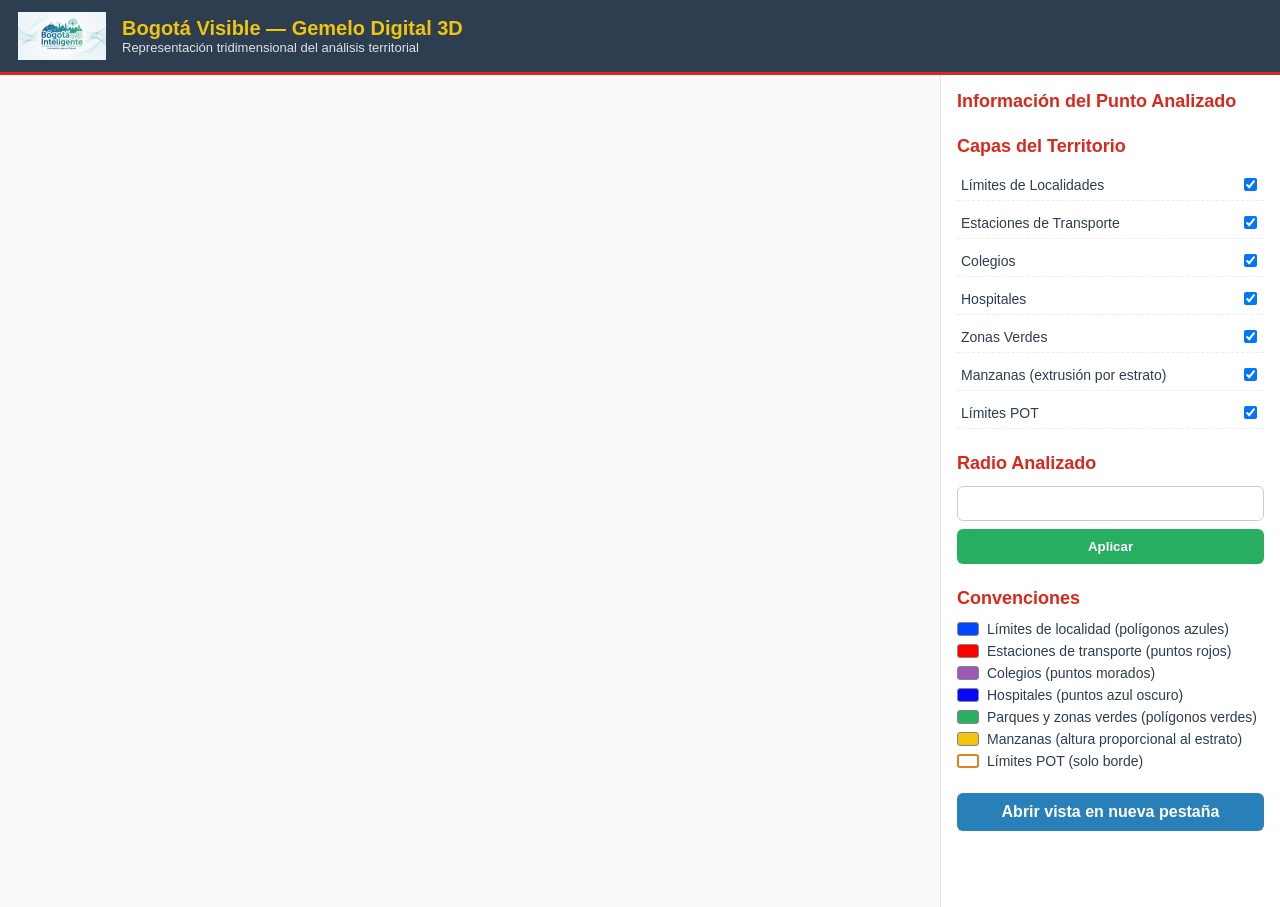
==== DIGITAL_TWIN/index.html @ b07f792e "digital_twin" ====
<!DOCTYPE html>
<html lang="es">
<head>
    <meta charset="utf-8" />
    <title>Bogotá Visible — Gemelo Digital 3D</title>

    <!-- CesiumJS (solo el engine, sin estilos propios aún) -->
    <link href="https://cesium.com/downloads/cesiumjs/releases/1.121/Build/Cesium/Widgets/widgets.css" rel="stylesheet">
    <script src="https://cesium.com/downloads/cesiumjs/releases/1.121/Build/Cesium/Cesium.js"></script>

    <!-- Archivo CSS (lo crearás luego como style.css) -->
    <link rel="stylesheet" href="style.css">

    <meta name="viewport" content="width=device-width, initial-scale=1">
</head>

<body>

    <!-- Barra superior -->
    <header id="topbar">
        <img id="logo" src="../BACK_END/logo.png" alt="Logo" onerror="this.style.display='none'">
        <div>
            <h1 id="title">Bogotá Visible — Gemelo Digital 3D</h1>
            <p id="subtitle">Representación tridimensional del análisis territorial</p>
        </div>
    </header>

    <!-- Layout principal -->
    <div id="layout">

        <!-- Contenedor del visor 3D -->
        <div id="viewerContainer">
            <div id="cesiumContainer"></div>
        </div>

        <!-- Panel lateral -->
        <aside id="sidebar">

            <!-- Sección de información general -->
            <section class="panel-section">
                <h2>Información del Punto Analizado</h2>
                <div id="info-coords"></div>
                <div id="info-radio"></div>
            </section>

            <section class="panel-section">
                <h2>Capas del Territorio</h2>

                <div class="layer-row">
                    <span>Límites de Localidades</span>
                    <input type="checkbox" id="layer-localidad" checked>
                </div>

                <div class="layer-row">
                    <span>Estaciones de Transporte</span>
                    <input type="checkbox" id="layer-transporte" checked>
                </div>

                <div class="layer-row">
                    <span>Colegios</span>
                    <input type="checkbox" id="layer-colegios" checked>
                </div>

                <div class="layer-row">
                    <span>Hospitales</span>
                    <input type="checkbox" id="layer-salud" checked>
                </div>

                <div class="layer-row">
                    <span>Zonas Verdes</span>
                    <input type="checkbox" id="layer-verde" checked>
                </div>

                <div class="layer-row">
                    <span>Manzanas (extrusión por estrato)</span>
                    <input type="checkbox" id="layer-manzanas" checked>
                </div>

                <div class="layer-row">
                    <span>Límites POT</span>
                    <input type="checkbox" id="layer-pot" checked>
                </div>
            </section>

            <!-- Sección de radio -->
            <section class="panel-section">
                <h2>Radio Analizado</h2>
                <input id="input-radio" type="number" min="50" step="50">
                <button id="btn-aplicar-radio">Aplicar</button>
            </section>

            <!-- Sección de convenciones -->
            <section class="panel-section">
                <h2>Convenciones</h2>
                <ul class="legend">

                    <li><span class="legend-color" style="background:#0047FF;"></span> Límites de localidad (polígonos azules)</li>

                    <li><span class="legend-color" style="background:#FF0000;"></span> Estaciones de transporte (puntos rojos)</li>

                    <li><span class="legend-color" style="background:#9B59B6;"></span> Colegios (puntos morados)</li>

                    <li><span class="legend-color" style="background:#0905F7;"></span> Hospitales (puntos azul oscuro)</li>

                    <li><span class="legend-color" style="background:#27AE60;"></span> Parques y zonas verdes (polígonos verdes)</li>

                    <li><span class="legend-color" style="background:#F1C40F;"></span> Manzanas (altura proporcional al estrato)</li>

                    <li><span class="legend-color" style="border:2px solid #E67E22; background:transparent;"></span> Límites POT (solo borde)</li>

                </ul>
            </section>

            <!-- Botón abrir en nueva pestaña -->
            <section class="panel-section">
                <a id="btn-open-new" href="#" target="_blank">Abrir vista en nueva pestaña</a>
            </section>

        </aside>

    </div>

    <!-- Archivo JS que generaremos luego -->
    <script src="main.js"></script>
</body>
</html>
---- DIGITAL_TWIN/style.css ----
/* ---------------------------------------------------
   ESTILO GENERAL
--------------------------------------------------- */

* {
    box-sizing: border-box;
}

body {
    margin: 0;
    font-family: 'Helvetica', Arial, sans-serif;
    color: #2C3E50;
    background: #fafafa;
}

/* ---------------------------------------------------
   TOPBAR
--------------------------------------------------- */

#topbar {
    display: flex;
    align-items: center;
    gap: 16px;
    padding: 12px 18px;
    background: #2C3E50;
    color: white;
    border-bottom: 3px solid #DA291C;
}

#logo {
    height: 48px;
}

#title {
    margin: 0;
    font-size: 20px;
    font-weight: 700;
    color: #F1C40F;
}

#subtitle {
    margin: 0;
    font-size: 13px;
    opacity: 0.85;
}

/* ---------------------------------------------------
   LAYOUT
--------------------------------------------------- */

#layout {
    display: flex;
    width: 100%;
    height: calc(100vh - 68px);
}

/* Visor Cesium */
#viewerContainer {
    flex: 1;
    position: relative;
}

#cesiumContainer {
    width: 100%;
    height: 100%;
}

/* ---------------------------------------------------
   SIDEBAR
--------------------------------------------------- */

#sidebar {
    width: 340px;
    background: #ffffff;
    border-left: 1px solid #e6e6e6;
    overflow-y: auto;
    padding: 16px;
}

.panel-section {
    margin-bottom: 24px;
}

.panel-section h2 {
    font-size: 18px;
    margin: 0 0 12px;
    color: #DA291C;
}

/* ---------------------------------------------------
   CAPAS / TOGGLES
--------------------------------------------------- */

.layer-row {
    display: flex;
    justify-content: space-between;
    align-items: center;
    padding: 6px 4px;
    margin: 6px 0;
    border-bottom: 1px dashed #ececec;
    font-size: 14px;
}

/* ---------------------------------------------------
   INPUTS
--------------------------------------------------- */

#input-radio {
    width: 100%;
    padding: 8px;
    border: 1px solid #CCCCCC;
    border-radius: 6px;
    font-size: 15px;
}

#btn-aplicar-radio {
    margin-top: 8px;
    width: 100%;
    padding: 10px;
    border: none;
    background: #27AE60;
    color: white;
    font-weight: 700;
    border-radius: 6px;
    cursor: pointer;
}

#btn-aplicar-radio:hover {
    background: #1E8449;
}

/* ---------------------------------------------------
   BOTÓN NUEVA PESTAÑA
--------------------------------------------------- */

#btn-open-new {
    display: block;
    text-align: center;
    padding: 10px;
    width: 100%;
    background: #2980B9;
    color: white;
    text-decoration: none;
    border-radius: 6px;
    font-weight: 700;
    margin-top: 12px;
}

#btn-open-new:hover {
    background: #1F618D;
}

/* ---------------------------------------------------
   CONVENCIONES
--------------------------------------------------- */

.legend {
    list-style: none;
    padding: 0;
    margin: 0;
}

.legend li {
    display: flex;
    align-items: center;
    gap: 8px;
    margin: 6px 0;
    font-size: 14px;
}

.legend-color {
    display: inline-block;
    width: 22px;
    height: 14px;
    border-radius: 3px;
    border: 1px solid #888;
}

/* POT (solo borde) */
.legend li .legend-color[style*="transparent"] {
    border: 2px solid #E67E22 !important;
}

/* ---------------------------------------------------
   SCROLLBAR MODERNO (solo panel)
--------------------------------------------------- */

#sidebar::-webkit-scrollbar {
    width: 8px;
}

#sidebar::-webkit-scrollbar-thumb {
    background: #CCCCCC;
    border-radius: 4px;
}

#sidebar::-webkit-scrollbar-thumb:hover {
    background: #BBBBBB;
}

/* ---------------------------------------------------
   RESPONSIVE
--------------------------------------------------- */

@media (max-width: 900px) {
    #sidebar {
        width: 260px;
    }
}

@media (max-width: 750px) {
    #layout {
        flex-direction: column;
    }
    #sidebar {
        width: 100%;
        height: 260px;
        border-left: none;
        border-top: 1px solid #e6e6e6;
    }
}
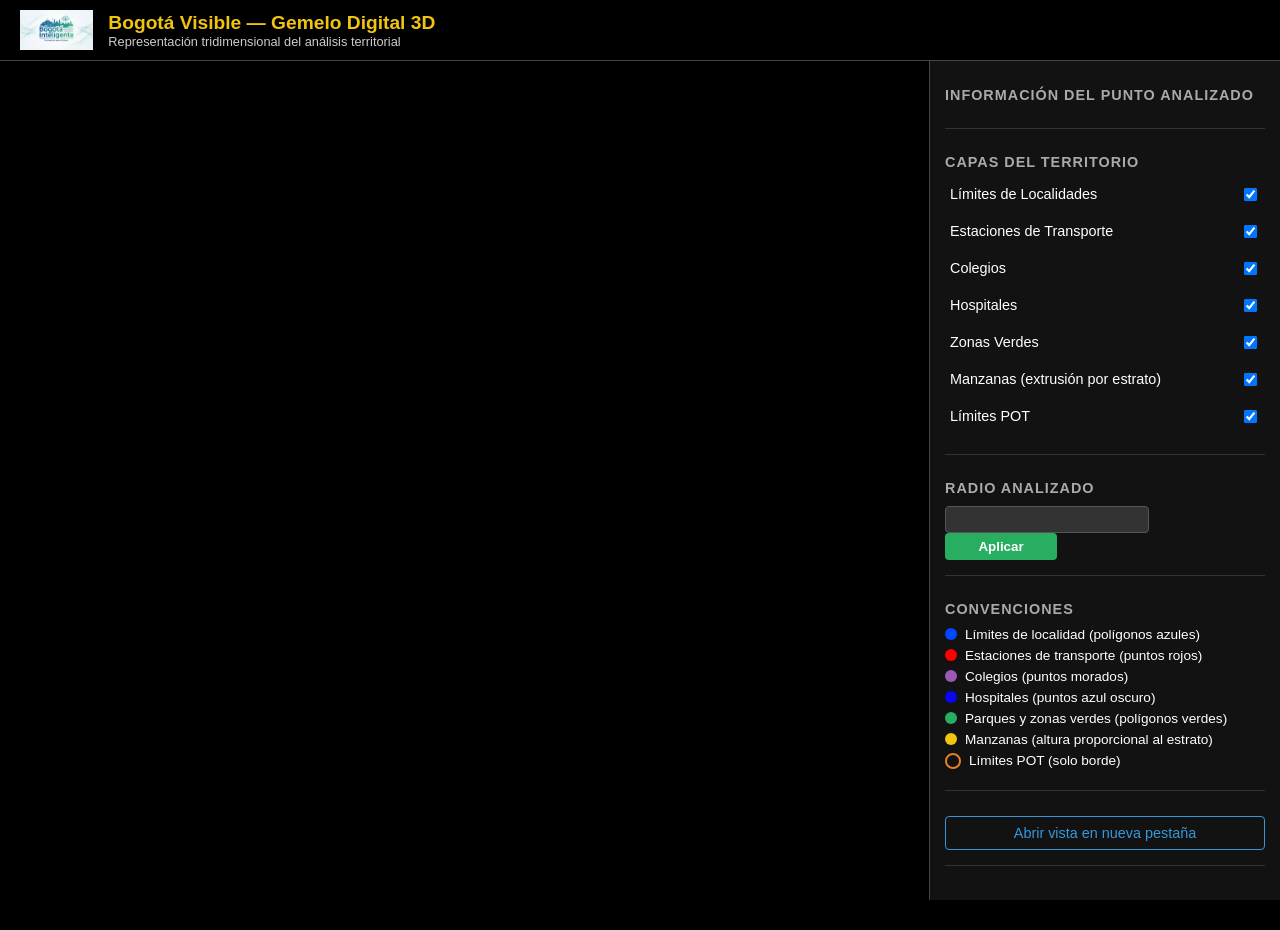
==== commit 200510fb: "reajuste" ====
--- a/DIGITAL_TWIN/index.html
+++ b/DIGITAL_TWIN/index.html
@@ -4,11 +4,12 @@
     <meta charset="utf-8" />
     <title>Bogotá Visible — Gemelo Digital 3D</title>
 
-    <!-- CesiumJS (solo el engine, sin estilos propios aún) -->
-    <link href="https://cesium.com/downloads/cesiumjs/releases/1.121/Build/Cesium/Widgets/widgets.css" rel="stylesheet">
-    <script src="https://cesium.com/downloads/cesiumjs/releases/1.121/Build/Cesium/Cesium.js"></script>
+    <link href="https://cesium.com/downloads/cesiumjs/releases/1.114/Build/Cesium/Widgets/widgets.css" rel="stylesheet">
+    
+    <script src="https://cesium.com/downloads/cesiumjs/releases/1.114/Build/Cesium/Cesium.js"></script>
 
-    <!-- Archivo CSS (lo crearás luego como style.css) -->
+    <script type="module" src="main.js"></script>
+
     <link rel="stylesheet" href="style.css">
 
     <meta name="viewport" content="width=device-width, initial-scale=1">
@@ -121,6 +122,6 @@
     </div>
 
     <!-- Archivo JS que generaremos luego -->
-    <script src="main.js"></script>
+    
 </body>
 </html>
--- a/DIGITAL_TWIN/style.css
+++ b/DIGITAL_TWIN/style.css
@@ -1,63 +1,64 @@
-/* ---------------------------------------------------
-   ESTILO GENERAL
---------------------------------------------------- */
+/* style.css - Diseño Gemelo Digital */
 
-* {
+body, html {
+    width: 100%;
+    height: 100%;
+    margin: 0;
+    padding: 0;
+    font-family: 'Segoe UI', Tahoma, Geneva, Verdana, sans-serif;
+    overflow: hidden;
+    background: #000;
+}
+
+/* Encabezado Flotante Transparente */
+#topbar {
+    position: absolute;
+    top: 0;
+    left: 0;
+    width: 100%;
+    height: 60px;
+    background: rgba(0, 0, 0, 0.7); /* Oscuro semitransparente */
+    backdrop-filter: blur(10px); /* Efecto vidrio */
+    display: flex;
+    align-items: center;
+    padding: 0 20px;
+    z-index: 10;
+    color: white;
+    border-bottom: 1px solid #444;
+}
+
+#logo {
+    height: 40px;
+    margin-right: 15px;
+}
+
+#title {
+    font-size: 1.2rem;
+    margin: 0;
+    font-weight: 600;
+    color: #F1C40F; /* Amarillo Bogotá */
+}
+
+#subtitle {
+    font-size: 0.8rem;
+    margin: 0;
+    color: #ccc;
+}
+
+/* Layout Principal */
+#layout {
+    display: flex;
+    height: 100%;
+    width: 100%;
+    padding-top: 60px; /* Espacio para el header */
     box-sizing: border-box;
 }
 
-body {
-    margin: 0;
-    font-family: 'Helvetica', Arial, sans-serif;
-    color: #2C3E50;
-    background: #fafafa;
-}
-
-/* ---------------------------------------------------
-   TOPBAR
---------------------------------------------------- */
-
-#topbar {
-    display: flex;
-    align-items: center;
-    gap: 16px;
-    padding: 12px 18px;
-    background: #2C3E50;
-    color: white;
-    border-bottom: 3px solid #DA291C;
-}
-
-#logo {
-    height: 48px;
-}
-
-#title {
-    margin: 0;
-    font-size: 20px;
-    font-weight: 700;
-    color: #F1C40F;
-}
-
-#subtitle {
-    margin: 0;
-    font-size: 13px;
-    opacity: 0.85;
-}
-
-/* ---------------------------------------------------
-   LAYOUT
---------------------------------------------------- */
-
-#layout {
-    display: flex;
-    width: 100%;
-    height: calc(100vh - 68px);
-}
-
-/* Visor Cesium */
+/* Contenedor 3D */
 #viewerContainer {
-    flex: 1;
+    flex-grow: 1;
     position: relative;
+    height: 100%;
 }
 
 #cesiumContainer {
@@ -65,157 +66,123 @@
     height: 100%;
 }
 
-/* ---------------------------------------------------
-   SIDEBAR
---------------------------------------------------- */
-
+/* Panel Lateral Flotante */
 #sidebar {
-    width: 340px;
-    background: #ffffff;
-    border-left: 1px solid #e6e6e6;
-    overflow-y: auto;
-    padding: 16px;
+    width: 320px;
+    height: 100%;
+    background: rgba(20, 20, 20, 0.9);
+    color: white;
+    overflow-y: auto; /* Scroll si es muy largo */
+    border-left: 1px solid #444;
+    padding: 15px;
+    box-shadow: -5px 0 15px rgba(0,0,0,0.5);
+    z-index: 9;
 }
 
+/* Secciones del Panel */
 .panel-section {
-    margin-bottom: 24px;
+    margin-bottom: 25px;
+    border-bottom: 1px solid #333;
+    padding-bottom: 15px;
 }
 
 .panel-section h2 {
-    font-size: 18px;
-    margin: 0 0 12px;
-    color: #DA291C;
+    font-size: 0.9rem;
+    text-transform: uppercase;
+    color: #aaa;
+    margin-bottom: 10px;
+    letter-spacing: 1px;
 }
 
-/* ---------------------------------------------------
-   CAPAS / TOGGLES
---------------------------------------------------- */
-
+/* Filas de Capas (Checkboxes) */
 .layer-row {
     display: flex;
     justify-content: space-between;
     align-items: center;
-    padding: 6px 4px;
-    margin: 6px 0;
-    border-bottom: 1px dashed #ececec;
-    font-size: 14px;
+    margin-bottom: 8px;
+    font-size: 0.9rem;
+    padding: 5px;
+    border-radius: 4px;
+    transition: background 0.2s;
 }
 
-/* ---------------------------------------------------
-   INPUTS
---------------------------------------------------- */
-
-#input-radio {
-    width: 100%;
-    padding: 8px;
-    border: 1px solid #CCCCCC;
-    border-radius: 6px;
-    font-size: 15px;
+.layer-row:hover {
+    background: rgba(255, 255, 255, 0.1);
 }
 
-#btn-aplicar-radio {
-    margin-top: 8px;
-    width: 100%;
-    padding: 10px;
-    border: none;
+/* Inputs y Botones */
+input[type="number"] {
+    background: #333;
+    border: 1px solid #555;
+    color: white;
+    padding: 5px;
+    width: 60%;
+    border-radius: 4px;
+}
+
+button {
     background: #27AE60;
     color: white;
-    font-weight: 700;
-    border-radius: 6px;
+    border: none;
+    padding: 6px 12px;
+    border-radius: 4px;
     cursor: pointer;
+    font-weight: bold;
+    width: 35%;
 }
 
-#btn-aplicar-radio:hover {
-    background: #1E8449;
+button:hover {
+    background: #2ECC71;
 }
 
-/* ---------------------------------------------------
-   BOTÓN NUEVA PESTAÑA
---------------------------------------------------- */
-
-#btn-open-new {
-    display: block;
-    text-align: center;
-    padding: 10px;
-    width: 100%;
-    background: #2980B9;
-    color: white;
-    text-decoration: none;
-    border-radius: 6px;
-    font-weight: 700;
-    margin-top: 12px;
-}
-
-#btn-open-new:hover {
-    background: #1F618D;
-}
-
-/* ---------------------------------------------------
-   CONVENCIONES
---------------------------------------------------- */
-
+/* Leyenda de Colores */
 .legend {
     list-style: none;
     padding: 0;
     margin: 0;
+    font-size: 0.85rem;
 }
 
 .legend li {
+    margin-bottom: 6px;
     display: flex;
     align-items: center;
-    gap: 8px;
-    margin: 6px 0;
-    font-size: 14px;
 }
 
 .legend-color {
+    width: 12px;
+    height: 12px;
+    border-radius: 50%;
     display: inline-block;
-    width: 22px;
-    height: 14px;
-    border-radius: 3px;
-    border: 1px solid #888;
+    margin-right: 8px;
+    flex-shrink: 0;
 }
 
-/* POT (solo borde) */
-.legend li .legend-color[style*="transparent"] {
-    border: 2px solid #E67E22 !important;
-}
-
-/* ---------------------------------------------------
-   SCROLLBAR MODERNO (solo panel)
---------------------------------------------------- */
-
-#sidebar::-webkit-scrollbar {
-    width: 8px;
-}
-
-#sidebar::-webkit-scrollbar-thumb {
-    background: #CCCCCC;
+/* Link de abrir en nueva pestaña */
+#btn-open-new {
+    display: block;
+    text-align: center;
+    color: #3498DB;
+    text-decoration: none;
+    font-size: 0.9rem;
+    border: 1px solid #3498DB;
+    padding: 8px;
     border-radius: 4px;
 }
 
-#sidebar::-webkit-scrollbar-thumb:hover {
-    background: #BBBBBB;
+#btn-open-new:hover {
+    background: rgba(52, 152, 219, 0.2);
 }
 
-/* ---------------------------------------------------
-   RESPONSIVE
---------------------------------------------------- */
-
-@media (max-width: 900px) {
-    #sidebar {
-        width: 260px;
-    }
+/* Personalización del InfoBox de Cesium (Hacerlo oscuro) */
+.cesium-infoBox {
+    background: rgba(30, 30, 30, 0.95);
+    border: 1px solid #555;
+    border-radius: 5px;
 }
 
-@media (max-width: 750px) {
-    #layout {
-        flex-direction: column;
-    }
-    #sidebar {
-        width: 100%;
-        height: 260px;
-        border-left: none;
-        border-top: 1px solid #e6e6e6;
-    }
-}
+.cesium-infoBox-title {
+    background: #F1C40F;
+    color: black;
+    font-weight: bold;
+}
